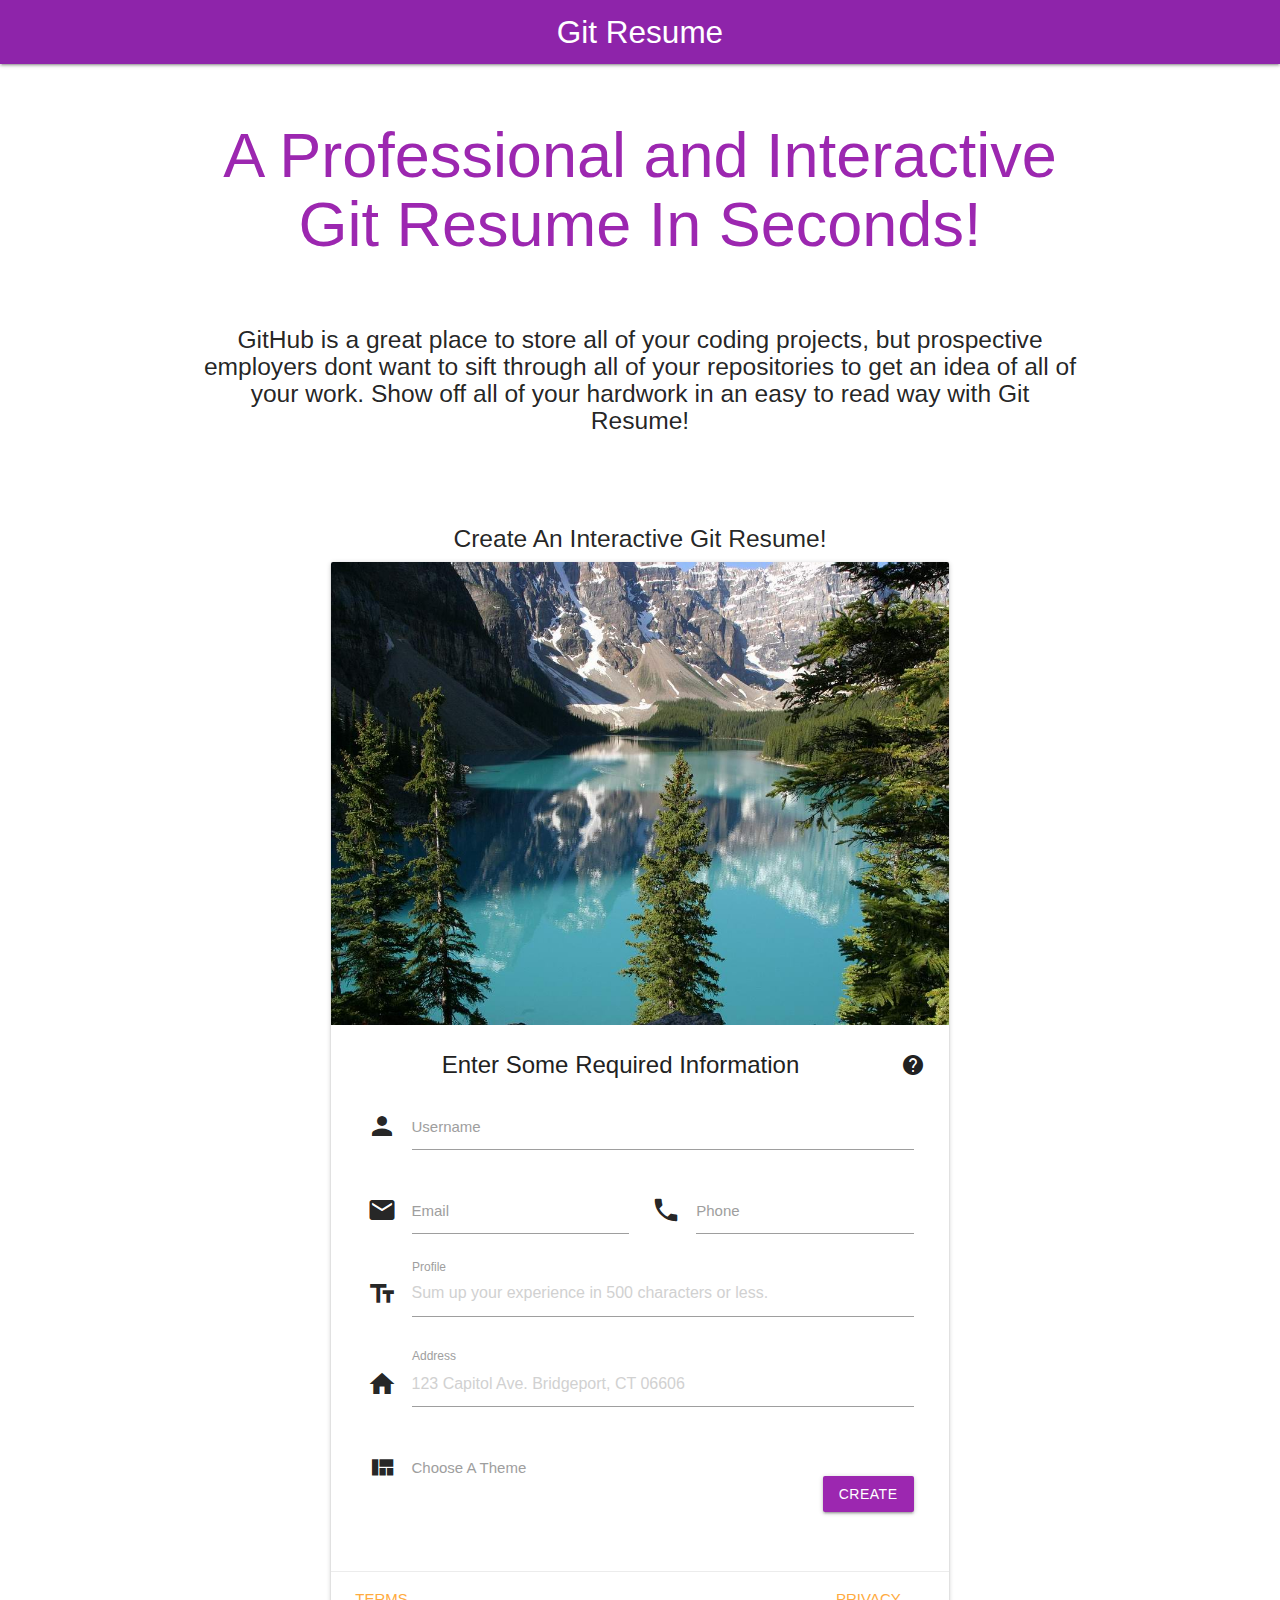
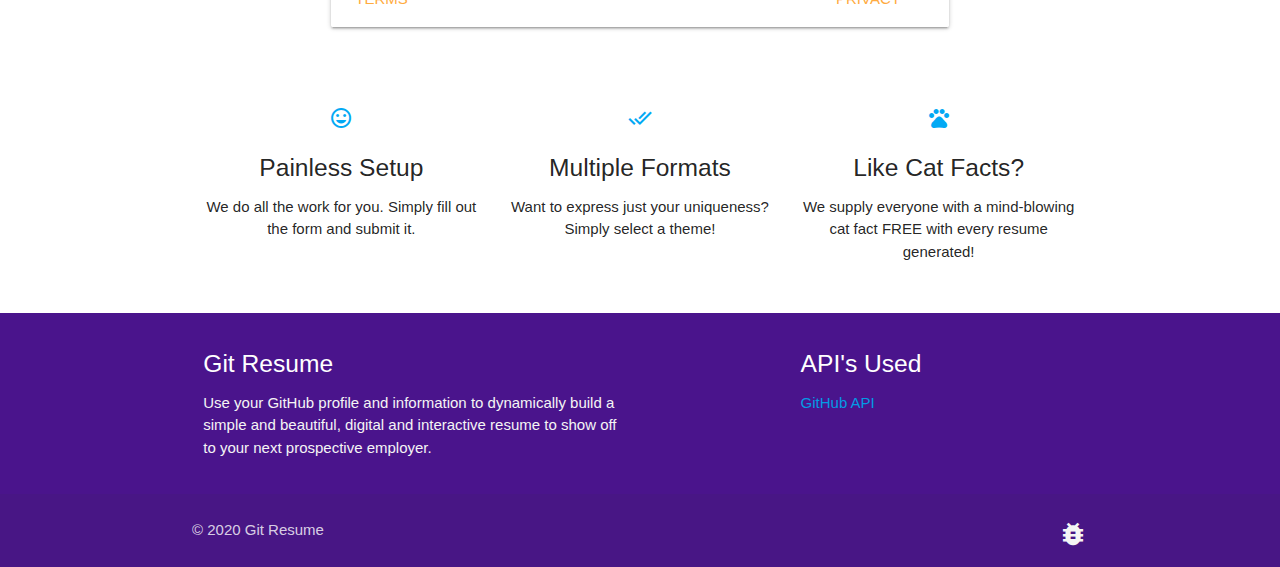
==== index.html @ 90c04222 "Merge branch 'develop' of github.com:davidsaulrodriguez/git-resume into develop" ====
<!DOCTYPE html>
<html lang="en">
    <head>
        <meta http-equiv="Content-Type" content="text/html; charset=UTF-8"/>
        <meta name="viewport" content="width=device-width, initial-scale=1, maximum-scale=1.0"/>
        <title>Git Resume</title>
        <link href="https://fonts.googleapis.com/icon?family=Material+Icons" rel="stylesheet"/>
        <link rel="stylesheet" href="https://cdnjs.cloudflare.com/ajax/libs/materialize/1.0.0/css/materialize.min.css"/>
        <link href="./assets/css/styles.css" type="text/css" rel="stylesheet" media="screen,projection"/>
    </head>
    <body>

        <!-- Start of  Nav -->

        <nav class="purple darken-1" role="navigation">
            <div class="nav-wrapper container">
                <a id="logo-container" href="./" class="center brand-logo">Git Resume</a>
                <ul class="right hide-on-med-and-down">
                </ul>

                <ul id="nav-mobile" class="sidenav">
                    <li>
                        <a href="./" rel="noopener noreferrer">Home</a>
                    </li>
                    <li>
                        <a href="http://github.com/davidsaulrodriguez/git-resume" target="_blank" rel="noopener noreferrer">Source Code</a>
                    </li>
                </ul>
                <a href="#" data-target="nav-mobile" class="sidenav-trigger">
                    <i class="material-icons">menu</i>
                </a>
            </div>
        </nav>

        <!-- End of Nav -->

        <!-- Start of Banner  -->

        <div class="section no-pad-bot" id="index-banner">
            <div class="container">
                <div class="row s12">
                    <h1 class="header center purple-text darken-4">A Professional and Interactive Git Resume In Seconds!</h1>
                    <div class="row center">
                        <h5 class="header col s12 light">
                            <p>GitHub is a great place to store all of your coding projects, but prospective employers dont want to sift through all of your repositories to get an idea of all of your work. Show off all of your hardwork in an easy to read way with Git Resume!</p>
                        </h5>
                    </div>
                </div>
            </div>
        </div>

        <!-- End of Banner -->

        <!-- Start of Resume Creation form -->

        <div class="row">
            <div class="col s12 m8 l6 offset-m2 offset-l3">
                <h5 class="center">Create An Interactive Git Resume!</h5>
                <div class="card" style="overflow: visible;">
                    <div class="card-image">
                        <img src="./assets/imgs/sample-1.jpg" id="userimg" alt="">
                    </div>
                    <div class="card-content">
                        <span class="card-title activator grey-text text-darken-4 center" id="users-name">Enter Some Required Information<i class="material-icons right" title="Learn why we need this info!">help</i>
                        </span>
                        <div class="row">
                            <form class="col s12" id="user-form">
                                <div class="input-field col s12">
                                    <i class="material-icons prefix">person</i>
                                    <input id="username" type="text" class="validate" pattern="[A-Za-z0-9_]{0,38}$" required>
                                    <label for="username">Username</label>
                                </div>
                                <div class="input-field col s6">
                                    <i class="material-icons prefix">email</i>
                                    <input id="email" type="email" class="validate" required>
                                    <label for="email">Email</label>
                                </div>
                                <div class="input-field col s6">
                                    <i class="material-icons prefix">phone</i>
                                    <input id="phone" type="text" class="validate" required>
                                    <label for="phone">Phone</label>
                                </div>
                                <div class="input-field col s12">
                                    <i class="material-icons prefix">text_fields</i>
                                    <textarea name="user-profile"
                                    class="materialize-textarea"
                                    id="user-profile"
                                    cols="40"
                                    rows="10"
                                    maxlength="500"
                                    placeholder="Sum up your experience in 500 characters or less."
                                    required></textarea>
                                    <label for="user-profile">Profile</label>
                                </div>
                                <div class="input-field col s12">
                                    <i class="material-icons prefix">home</i>
                                    <input id="address" type="text" class="validate" placeholder="123 Capitol Ave. Bridgeport, CT 06606" required>
                                    <label for="address">Address</label>
                                </div>
                                <div class="input-field col s12">
                                    <i class="material-icons prefix">view_quilt</i>
                                    <select class="icons" required>
                                      <option value="" disabled selected>Choose your theme</option>
                                      <option value="resume.html" data-icon="./assets/imgs/dg-theme-icon.png">Amarz94's "Dark Grey" Theme</option>
                                      <option value="default-resume.html" data-icon="./assets/imgs/mc-theme-icon.png">David's "Material Cards" Theme</option>
                                    </select>
                                    <label>Choose A Theme</label>
                                  </div>
                                <div class="input-field col right">
                                    <button type="submit" id="submit" class="btn purple">Create</button>
                                </div>
                            </form>
                        </div>
                    </div>
                    <div class="card-reveal" style="display: none; transform: translateY(0%);">
                        <span class="card-title grey-text text-darken-4">Why We Need This Info<i class="material-icons right">close</i>
                        </span>
                        <p>In order to create your interactive resume we need certain information from you that we cannot retrieve from your GitHub profile.</p>
                        <p>This infomation would include your:</p>
                        <ol>
                            <li>GitHub Username</li>
                            <li>Email Address</li>
                            <li>Phone Number</li>
                            <li>Profile Summary</li>
                            <li>Home Address</li>
                        </ol>
                        <h5>Why do we need your address?</h5>
                        <p>This information is not provided via GitHub's public API. We need this information in order to populate your contact info in regards to your address.</p>
                        <h5>Why do we need your address?</h5>
                        <p>This information is not provided via GitHub's public API. We need this information in order to populate your contact info in regards to your phone number.</p>
                        <h5>We dont need your name.</h5>
                        <p>We do not need your name as we will pull this from your GitHub profile. If you don't use your real name on GitHub, we would suggest that you change this on GitHub.</p>
                        <h5>We dont need your Twitter username.</h5>
                        <p>We do not need your Twitter username. If this is available we will pull this from your GitHub profile as well.</p>
                    </div>
                    <div class="card-action">
                        <a href="#terms" class="modal-trigger" data-target="terms">Terms</a>
                        <a href="#privacy" class="right modal-trigger" data-target="privacy">Privacy</a>
                    </div>
                </div>
            </div>
        </div>

        <!-- End of Resume Creation Form -->

        <!-- Info sections -->

        <div class="container">
            <div class="section">
                <div class="row">
                    <div class="col s12 m4">
                        <div class="icon-block">
                            <h4 class="center light-blue-text">
                                <i class="material-icons">mood</i>
                            </h4>
                            <h5 class="center">Painless Setup</h5>

                            <p class="light center">We do all the work for you. Simply fill out the form and submit it.</p>
                        </div>
                    </div>

                    <div class="col s12 m4">
                        <div class="icon-block">
                            <h4 class="center light-blue-text">
                                <i class="material-icons">done_all</i>
                            </h4>
                            <h5 class="center">Multiple Formats</h5>

                            <p class="light center">Want to express just your uniqueness? Simply select a theme!</p>
                        </div>
                    </div>

                    <div class="col s12 m4">
                        <div class="icon-block">
                            <h4 class="center light-blue-text">
                                <i class="material-icons">pets</i>
                            </h4>
                            <h5 class="center">Like Cat Facts?</h5>

                            <p class="light center">We supply everyone with a mind-blowing cat fact FREE with every resume generated!</p>
                        </div>
                    </div>
                </div>
            </div>
        </div>

        <!-- End of info sections -->

        <!-- Footer -->

        <footer class="page-footer purple darken-4">
            <div class="container">
                <div class="row">
                    <div class="col l6 s12">
                        <h5 class="white-text">Git Resume</h5>
                        <p class="grey-text text-lighten-4">Use your GitHub profile and information to dynamically build a simple and beautiful, digital and interactive resume to show off to your next prospective employer.</p>
                    </div>
                    <div class="col l4 offset-l2 s12">
                        <h5 class="white-text">API's Used</h5>
                        <ul>
                            <li>
                                <a href="https://docs.github.com/en/free-pro-team@latest/rest" target="_blank" rel="noopener noreferrer">GitHub API</a>
                            </li>
                        </ul>
                    </div>
                </div>
            </div>
            <div class="footer-copyright">
                <div class="container">
                    <p>© 2020 Git Resume<a class="grey-text text-lighten-4 right" href="https://github.com/davidsaulrodriguez/git-resume/issues" target="_blank" title="Report A Bug">
                            <i class="material-icons small">bug_report</i>
                        </a>
                    </p>
                </div>
            </div>
        </footer>

        <!-- End of Footer -->

        <!-- Start of Modals  -->

        <div id="terms" class="modal modal-trigger modal-fixed-footer">
            <div class="modal-content">
                <h4 class="center">Terms and Conditions</h4>
                <h4 class="center">Welcome to Git Resume</h4>
                <p>These terms of service outline the rules and regulations for the use of Git Resume's Website.</p>
                <br/>
                <span style="text-transform: capitalize;">
                    Git Resume</span>
                is located at:<br/>
                <address>992 Beaverdam Creek Road Gray Court
                    <br/>29645 - SC , United States of America<br/>
                </address>
                <p>By accessing this website we assume you accept these terms of service in full. Do not continue to use Git Resume's website 
                                    if you do not accept all of the terms of service stated on this page.</p>
                <p>The following terminology applies to these Terms of Service, Privacy Statement and Disclaimer Notice
                                    and any or all Agreements: "Client", "You" and "Your" refers to you, the person accessing this website
                                    and accepting the Company's terms of service. "The Company", "Ourselves", "We", "Our" and "Us", refers
                                    to our Company. "Party", "Parties", or "Us", refers to both the Client and ourselves, or either the Client
                                    or ourselves. All terms refer to the offer, acceptance and consideration of payment necessary to undertake
                                    the process of our assistance to the Client in the most appropriate manner, whether by formal meetings
                                    of a fixed duration, or any other means, for the express purpose of meeting the Client's needs in respect
                                    of provision of the Company's stated services/products, in accordance with and subject to, prevailing law
                                    of United States of America. Any use of the above terminology or other words in the singular, plural,
                                    capitalisation and/or he/she or they, are taken as interchangeable and therefore as referring to same.</p>
                <h4>Cookies</h4>
                <p>We employ the use of cookies. By using Git Resume's website you consent to the use of cookies 
                                    in accordance with Git Resume's privacy policy.</p>
                <p>Most of the modern day interactive web sites
                                    use cookies to enable us to retrieve user details for each visit. Cookies are used in some areas of our site
                                    to enable the functionality of this area and ease of use for those people visiting. Some of our 
                                    affiliate / advertising partners may also use cookies.</p>
                <h4>License</h4>
                <p>Unless otherwise stated, Git Resume and/or it's licensors own the intellectual property rights for
                                    all material on Git Resume. All intellectual property rights are reserved. You may view and/or print
                                    pages from https://gitresume.bsdadm.com for your own personal use subject to restrictions set in these terms of service.</p>
                <p>You must not:</p>
                <ol>
                    <li>Republish material from https://gitresume.bsdadm.com</li>
                    <li>Sell, rent or sub-license material from https://gitresume.bsdadm.com</li>
                    <li>Reproduce, duplicate or copy material from https://gitresume.bsdadm.com</li>
                </ol>
                <p>Redistribute content from Git Resume (unless content is specifically made for redistribution).</p>
                <h4>Hyperlinking to our Content</h4>
                <ol>
                    <li>The following organizations may link to our Web site without prior written approval:
                        <ol>
                            <li>Government agencies;</li>
                            <li>Search engines;</li>
                            <li>News organizations;</li>
                            <li>Online directory distributors when they list us in the directory may link to our Web site in the same
                                                            manner as they hyperlink to the Web sites of other listed businesses; and</li>
                            <li>Systemwide Accredited Businesses except soliciting non-profit organizations, charity shopping malls,
                                                            and charity fundraising groups which may not hyperlink to our Web site.</li>
                        </ol>
                    </li>
                </ol>
                <ol start="2">
                    <li>These organizations may link to our home page, to publications or to other Web site information so long
                                                as the link: (a) is not in any way misleading; (b) does not falsely imply sponsorship, endorsement or
                                                approval of the linking party and its products or services; and (c) fits within the context of the linking
                                                party's site.
                    </li>
                    <li>We may consider and approve in our sole discretion other link requests from the following types of organizations:
                        <ol>
                            <li>commonly-known consumer and/or business information sources such as Chambers of Commerce, American
                                                                Automobile Association, AARP and Consumers Union;</li>
                            <li>dot.com community sites;</li>
                            <li>associations or other groups representing charities, including charity giving sites,</li>
                            <li>online directory distributors;</li>
                            <li>internet portals;</li>
                            <li>accounting, law and consulting firms whose primary clients are businesses; and</li>
                            <li>educational institutions and trade associations.</li>
                        </ol>
                    </li>
                </ol>
                <p>We will approve link requests from these organizations if we determine that: (a) the link would not reflect
                                    unfavorably on us or our accredited businesses (for example, trade associations or other organizations
                                    representing inherently suspect types of business, such as work-at-home opportunities, shall not be allowed
                                    to link); (b)the organization does not have an unsatisfactory record with us; (c) the benefit to us from
                                    the visibility associated with the hyperlink outweighs the absence of Git Resume; and (d) where the
                                    link is in the context of general resource information or is otherwise consistent with editorial content
                                    in a newsletter or similar product furthering the mission of the organization.</p>

                <p>These organizations may link to our home page, to publications or to other Web site information so long as
                                    the link: (a) is not in any way misleading; (b) does not falsely imply sponsorship, endorsement or approval
                                    of the linking party and it products or services; and (c) fits within the context of the linking party's
                                    site.</p>

                <p>If you are among the organizations listed in paragraph 2 above and are interested in linking to our website,
                                    you must notify us by sending an e-mail to
                    <a href="mailto:support@bsdadm.com" title="send an email to support@bsdadm.com">support@bsdadm.com</a>.
                                        Please include your name, your organization name, contact information (such as a phone number and/or e-mail
                                        address) as well as the URL of your site, a list of any URLs from which you intend to link to our Web site,
                                        and a list of the URL(s) on our site to which you would like to link. Allow 2-3 weeks for a response.</p>

                <p>Approved organizations may hyperlink to our Web site as follows:</p>

                <ol>
                    <li>By use of our corporate name; or</li>
                    <li>By use of the uniform resource locator (Web address) being linked to; or</li>
                    <li>By use of any other description of our Web site or material being linked to that makes sense within the
                                                context and format of content on the linking party's site.</li>
                </ol>
                <p>No use of Git Resume's logo or other artwork will be allowed for linking absent a trademark license
                                    agreement.</p>
                <h4>Reservation of Rights</h4>
                <p>We reserve the right at any time and in its sole discretion to request that you remove all links or any particular
                                    link to our Web site. You agree to immediately remove all links to our Web site upon such request. We also
                                    reserve the right to amend these terms of service and its linking policy at any time. By continuing
                                    to link to our Web site, you agree to be bound to and abide by these linking terms of service.</p>
                <h4>Removal of links from our website</h4>
                <p>If you find any link on our Web site or any linked web site objectionable for any reason, you may contact
                                    us about this. We will consider requests to remove links but will have no obligation to do so or to respond
                                    directly to you.</p>
                <p>Whilst we endeavour to ensure that the information on this website is correct, we do not warrant its completeness
                                    or accuracy; nor do we commit to ensuring that the website remains available or that the material on the
                                    website is kept up to date.</p>
                <h4>Content Liability</h4>
                <p>We shall have no responsibility or liability for any content appearing on your Web site. You agree to indemnify
                                    and defend us against all claims arising out of or based upon your Website. No link(s) may appear on any
                                    page on your Web site or within any context containing content or materials that may be interpreted as
                                    libelous, obscene or criminal, or which infringes, otherwise violates, or advocates the infringement or
                                    other violation of, any third party rights.</p>
                <h4>Disclaimer</h4>
                <p>To the maximum extent permitted by applicable law, we exclude all representations, warranties and conditions relating to our website and the use of this website (including, without limitation, any warranties implied by law in respect of satisfactory quality, fitness for purpose and/or the use of reasonable care and skill). Nothing in this disclaimer will:</p>
                <ol>
                    <li>limit or exclude our or your liability for death or personal injury resulting from negligence;</li>
                    <li>limit or exclude our or your liability for fraud or fraudulent misrepresentation;</li>
                    <li>limit any of our or your liabilities in any way that is not permitted under applicable law; or</li>
                    <li>exclude any of our or your liabilities that may not be excluded under applicable law.</li>
                </ol>
                <p>The limitations and exclusions of liability set out in this Section and elsewhere in this disclaimer: (a)
                                    are subject to the preceding paragraph; and (b) govern all liabilities arising under the disclaimer or
                                    in relation to the subject matter of this disclaimer, including liabilities arising in contract, in tort
                                    (including negligence) and for breach of statutory duty.</p>
                <p>To the extent that the website and the information and services on the website are provided free of charge,
                                    we will not be liable for any loss or damage of any nature.</p>
                <h4>Contact Information</h4>
                <p>If you have any queries regarding any of our terms, please
                    <a href="mailto:support@bsdadm.com">contact us</a>.</p>

            </div>
            <div class="modal-footer">
                <button class="modal-action modal-close btn green darken-1">Okay</button>
            </div>
        </div>

        <div id="privacy" class="modal modal-trigger modal-fixed-footer">
            <div class="modal-content">
                <h4 class="center">Privacy Policy</h4>
                <h4 class="center">Your privacy is critically important to us.</h4>
                Git Resume is located at:<br/>
                <address>
                    Git Resume, LLC<br/>992 Beaverdam Creek Rd. Gray Court
                    <br/>29645 - SC , United States of America
                </address>

                <p>It is Git Resume's policy to respect your privacy regarding any information we may collect while operating our website. This Privacy Policy applies to
                    <a href="https://gitresume.bsdadm.com">https://gitresume.bsdadm.com</a>
                    (hereinafter, "us", "we", or "https://gitresume.bsdadm.com"). We respect your privacy and are committed to protecting personally identifiable information you may provide us through the Website. We have adopted this privacy policy ("Privacy Policy") to explain what information may be collected on our Website, how we use this information, and under what circumstances we may disclose the information to third parties. This Privacy Policy applies only to information we collect through the Website and does not apply to our collection of information from other sources.</p>
                <p>This Privacy Policy, together with the Terms of service posted on our Website, set forth the general rules and policies governing your use of our Website. Depending on your activities when visiting our Website, you may be required to agree to additional terms of service.</p>

                <h4>Website Visitors</h4>
                <p>Like most website operators, Git Resume collects non-personally-identifying information of the sort that web browsers and servers typically make available, such as the browser type, language preference, referring site, and the date and time of each visitor request. Git Resume's purpose in collecting non-personally identifying information is to better understand how Git Resume's visitors use its website. From time to time, Git Resume may release non-personally-identifying information in the aggregate, e.g., by publishing a report on trends in the usage of its website.</p>
                <p>Git Resume also collects potentially personally-identifying information like Internet Protocol (IP) addresses for logged in users and for users leaving comments on https://gitresume.bsdadm.com blog posts. Git Resume only discloses logged in user and commenter IP addresses under the same circumstances that it uses and discloses personally-identifying information as described below.</p>

                <h4>Gathering of Personally-Identifying Information</h4>
                <p>Certain visitors to Git Resume's websites choose to interact with Git Resume in ways that require Git Resume to gather personally-identifying information. The amount and type of information that Git Resume gathers depends on the nature of the interaction. For example, we ask visitors who sign up for a blog at https://gitresume.bsdadm.com to provide a username and email address.</p>

                <h4>Security</h4>
                <p>The security of your Personal Information is important to us, but remember that no method of transmission over the Internet, or method of electronic storage is 100% secure. While we strive to use commercially acceptable means to protect your Personal Information, we cannot guarantee its absolute security.</p>


                <h4>Links To External Sites</h4>
                <p>Our Service may contain links to external sites that are not operated by us. If you click on a third party link, you will be directed to that third party's site. We strongly advise you to review the Privacy Policy and terms of service of every site you visit.</p>
                <p>We have no control over, and assume no responsibility for the content, privacy policies or practices of any third party sites, products or services.</p>

                <h4>Privacy Policy Changes</h4>
                <p>Although most changes are likely to be minor, Git Resume may change its Privacy Policy from time to time, and in Git Resume's sole discretion. Git Resume encourages visitors to frequently check this page for any changes to its Privacy Policy. Your continued use of this site after any change in this Privacy Policy will constitute your acceptance of such change.</p>


                <h4>Contact Information</h4>
                <p>If you have any questions about this Privacy Policy, please contact us via
                    <a href="mailto:support@bsdadm.com">email</a>
                    or
                    <a href="tel:4233844095">phone</a>.
                </p>

            </div>
            <div class="modal-footer">
                <button class="modal-action modal-close btn green darken-1">Okay</button>
            </div>
        </div>

        <!-- End of Modals -->

        <!--  Scripts-->
        <script src="https://code.jquery.com/jquery-2.1.1.min.js"></script>
        <script src="https://cdnjs.cloudflare.com/ajax/libs/materialize/1.0.0/js/materialize.min.js"></script>
        <script src="./assets/js/app.js"></script>
    </body>
</html>
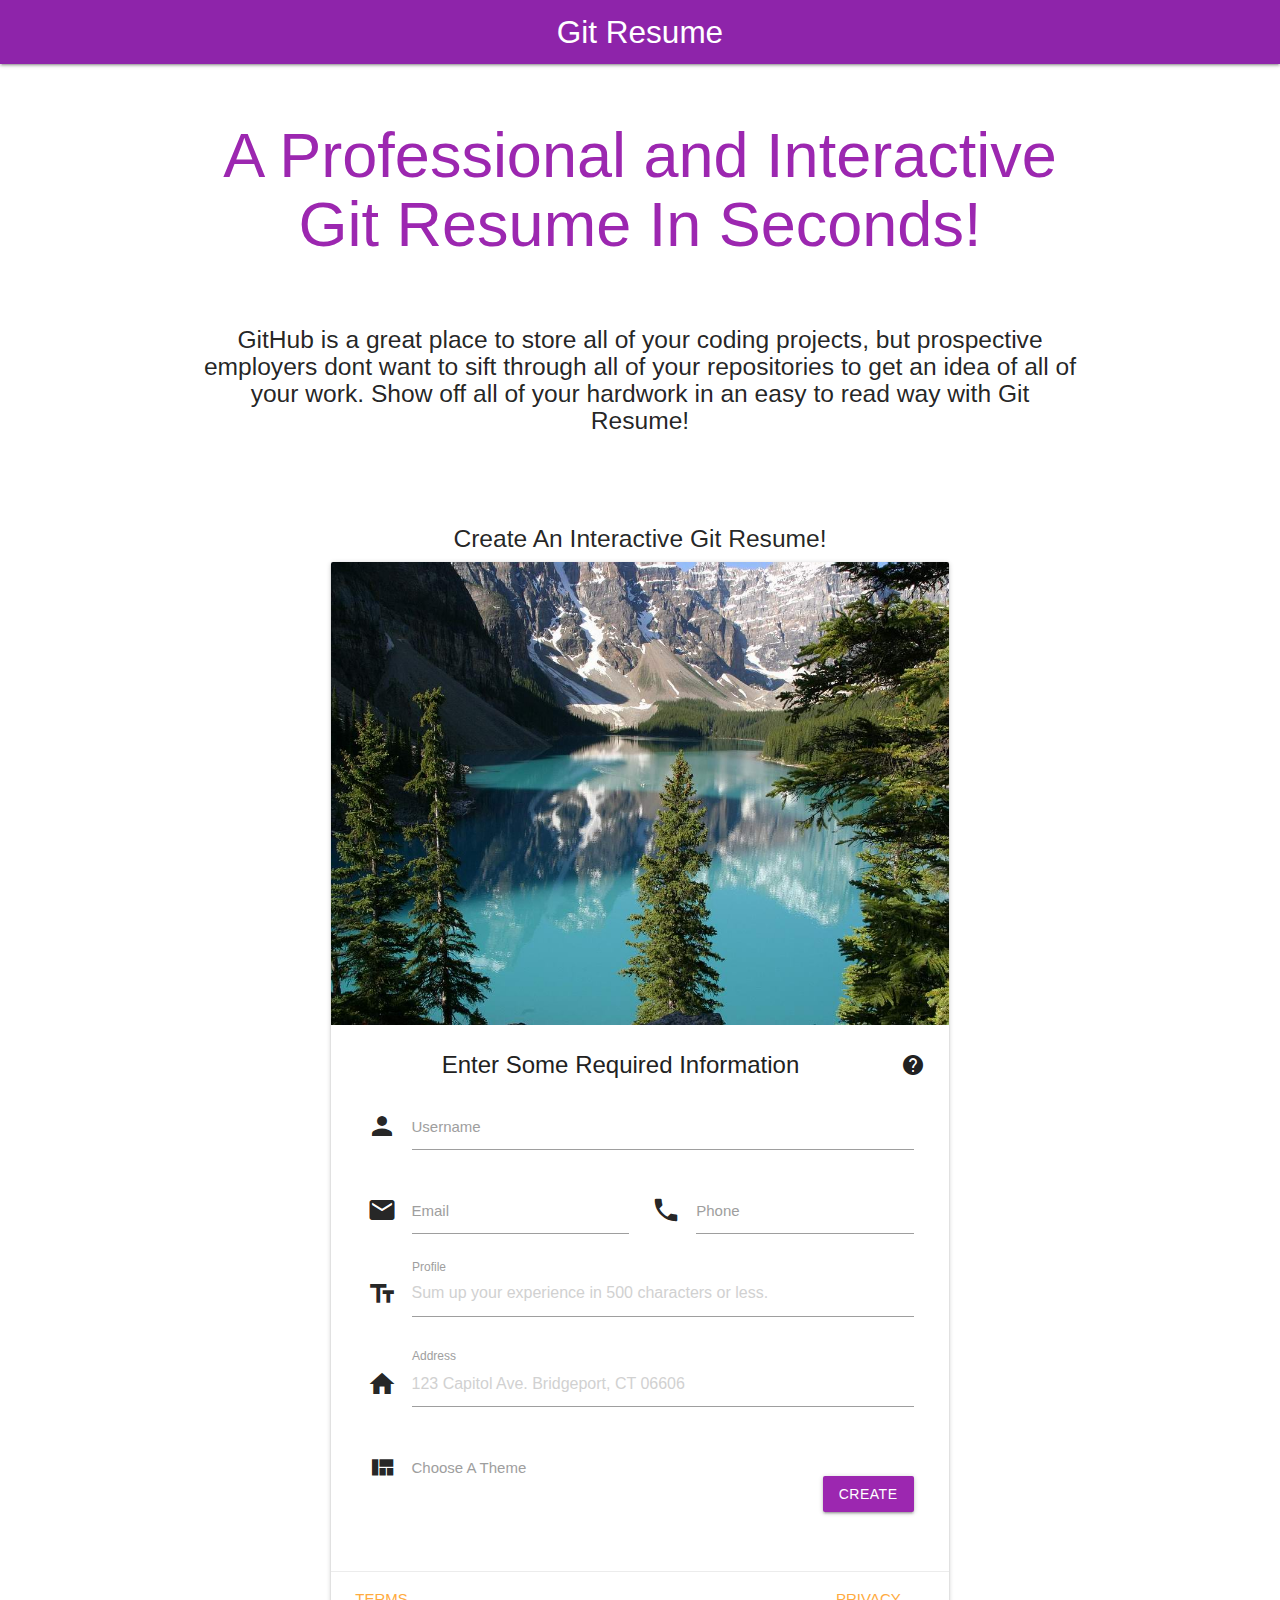
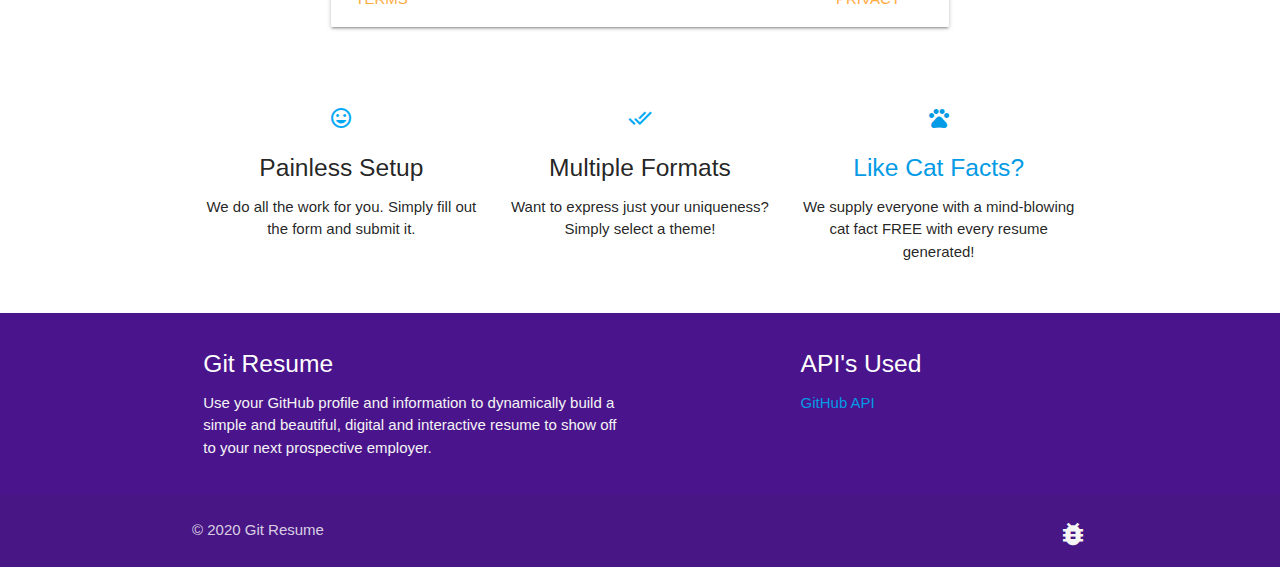
==== commit 35a42d35: "modals added" ====
--- a/index.html
+++ b/index.html
@@ -173,10 +173,10 @@
                     <div class="col s12 m4">
                         <div class="icon-block">
                             <h4 class="center light-blue-text">
-                                <i class="material-icons">pets</i>
+                                <a class="modal-trigger" href="#catPic"><i class="material-icons">pets</i></a>
                             </h4>
-                            <h5 class="center">Like Cat Facts?</h5>
-
+                            <a class="modal-trigger" href="#catGif"><h5 class="center" id="black">Like Cat Facts?</h5></a>
+                            
                             <p class="light center">We supply everyone with a mind-blowing cat fact FREE with every resume generated!</p>
                         </div>
                     </div>
@@ -412,9 +412,17 @@
                 <button class="modal-action modal-close btn green darken-1">Okay</button>
             </div>
         </div>
-
+        
+        <!-- Modal Structure -->
+        <div id="catPic" class="modal">
+            
+        </div>
+
+        <div id="catGif" class="modal">
+            
+        </div>
         <!-- End of Modals -->
-
+      
         <!--  Scripts-->
         <script src="https://code.jquery.com/jquery-2.1.1.min.js"></script>
         <script src="https://cdnjs.cloudflare.com/ajax/libs/materialize/1.0.0/js/materialize.min.js"></script>
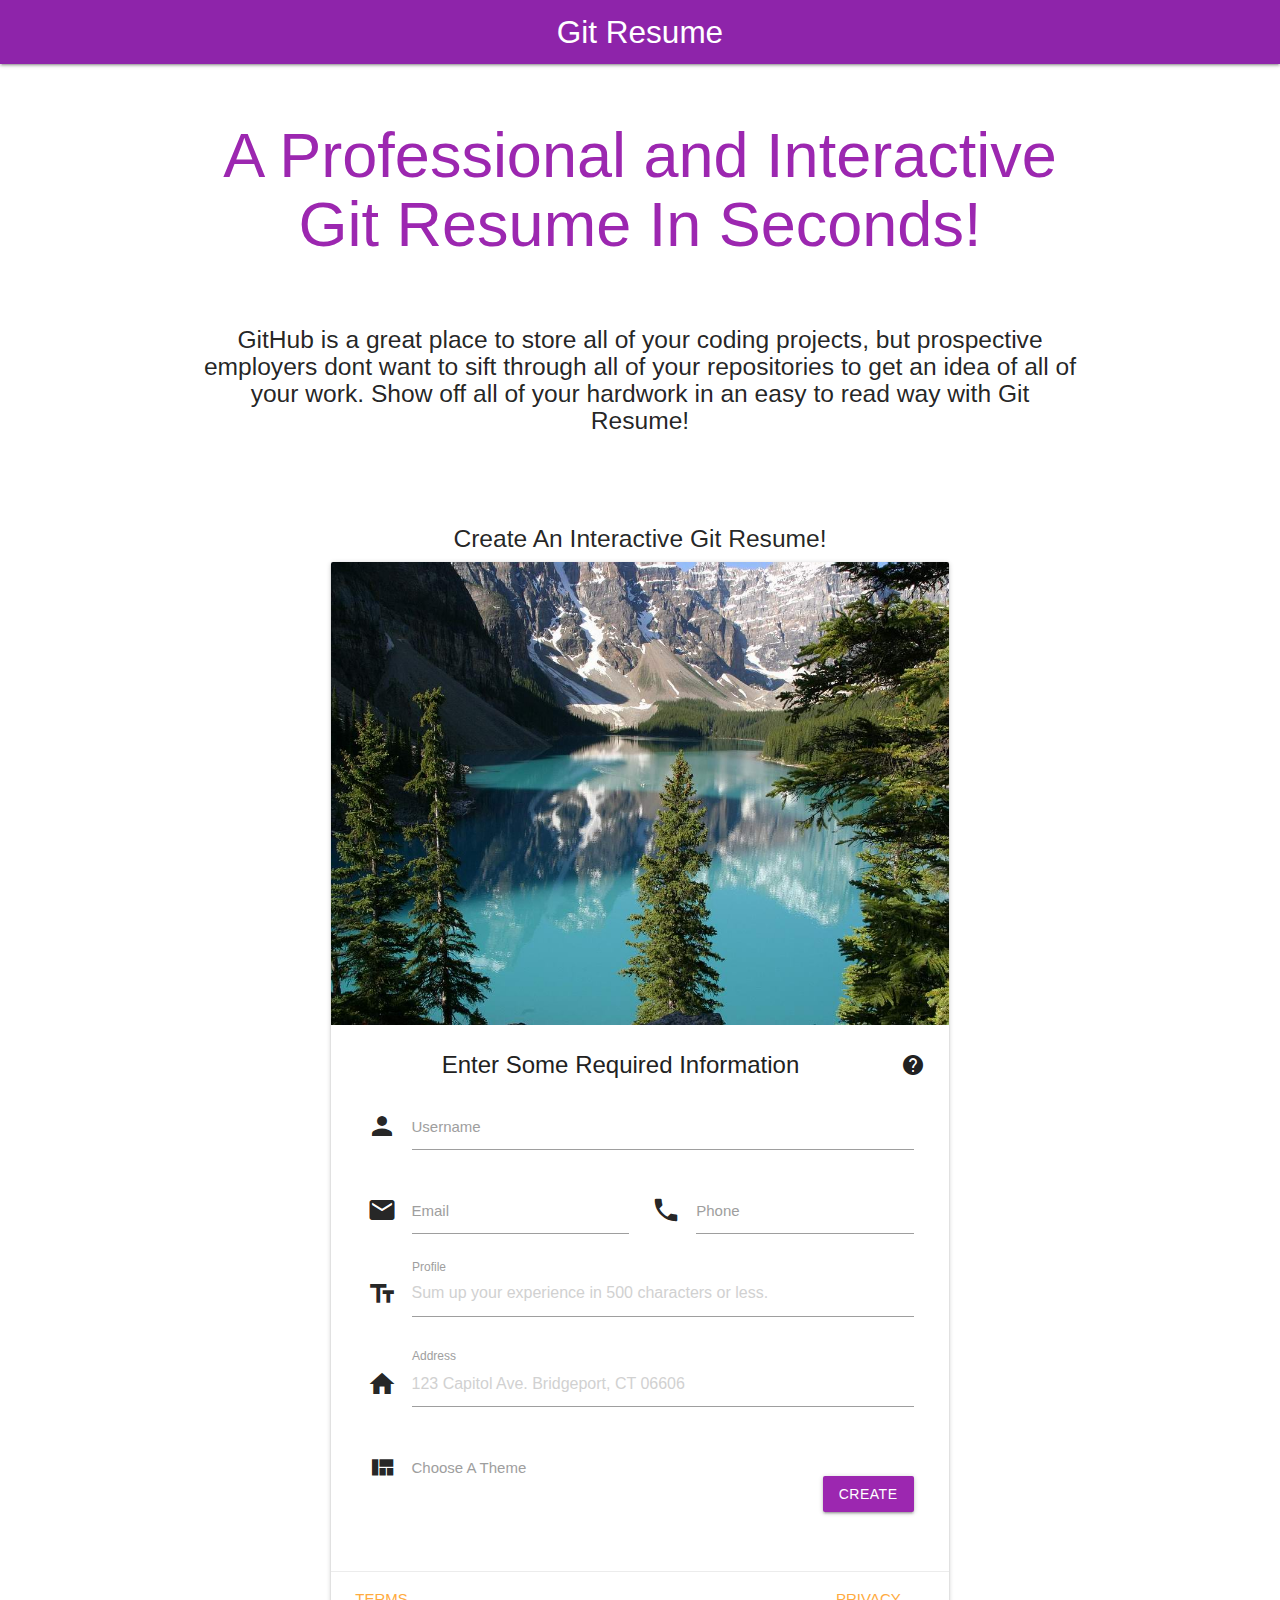
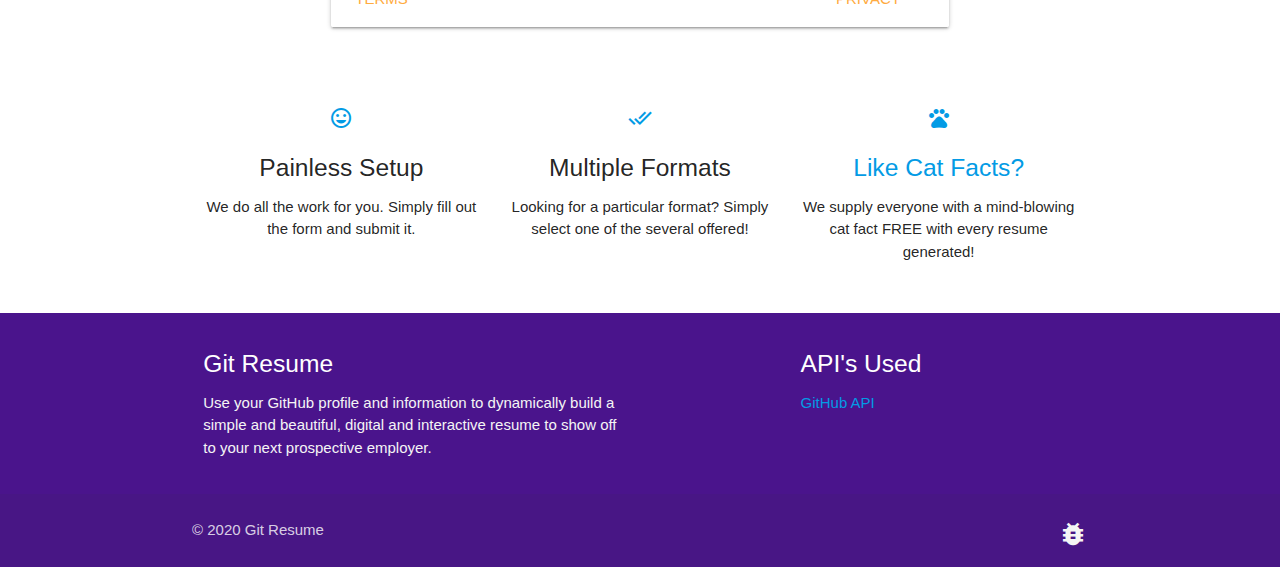
==== commit deb47565: "icon button with modals added" ====
--- a/index.html
+++ b/index.html
@@ -151,10 +151,9 @@
                     <div class="col s12 m4">
                         <div class="icon-block">
                             <h4 class="center light-blue-text">
-                                <i class="material-icons">mood</i>
+                                <a class="modal-trigger" href="#painless"><i class="material-icons">mood</i></a>    
                             </h4>
                             <h5 class="center">Painless Setup</h5>
-
                             <p class="light center">We do all the work for you. Simply fill out the form and submit it.</p>
                         </div>
                     </div>
@@ -162,11 +161,10 @@
                     <div class="col s12 m4">
                         <div class="icon-block">
                             <h4 class="center light-blue-text">
-                                <i class="material-icons">done_all</i>
+                                <a class="modal-trigger" href="#multiple"><i class="material-icons">done_all</i></a>
                             </h4>
                             <h5 class="center">Multiple Formats</h5>
-
-                            <p class="light center">Want to express just your uniqueness? Simply select a theme!</p>
+                            <p class="light center">Looking for a particular format? Simply select one of the several offered!</p>
                         </div>
                     </div>
 
@@ -176,7 +174,6 @@
                                 <a class="modal-trigger" href="#catPic"><i class="material-icons">pets</i></a>
                             </h4>
                             <a class="modal-trigger" href="#catGif"><h5 class="center" id="black">Like Cat Facts?</h5></a>
-                            
                             <p class="light center">We supply everyone with a mind-blowing cat fact FREE with every resume generated!</p>
                         </div>
                     </div>
@@ -419,8 +416,37 @@
         </div>
 
         <div id="catGif" class="modal">
+
+        </div>
+
+        <div id="multiple" class="modal">
+            <div class="modal-content">
+                <h4>Formats Offered</h4>
+                <ol>
+                    <li>Chronological</li>
+                    <li>Functional</li>
+                    <li>Conbination/Hybrid</li>
+                    <li>Targeted</li>
+                    <li>Professional</li>
+                    <li>Entry level</li>
+                </ol>
+            </div>
+            <div class="modal-footer">
+                <a href="#!" class="modal-action modal-close btn green">Close</a>
+            </div>
+        </div>
+
+        <div id="painless" class="modal">
+            <div class="modal-content col s12">
+                <h4>We're here to relieve stress<i class="material-icons right medium">mood</i></h4>
+                <p>By filling out the the form, selecting a theme, and format you'll be on your way to your next interview and awesome career in computer programming</p>
+            </div>
+            <div class="modal-footer">
+                <a href="#!" class="modal-action modal-close btn green">Close</a>
+            </div>
+        </div>
             
-        </div>
+        
         <!-- End of Modals -->
       
         <!--  Scripts-->
